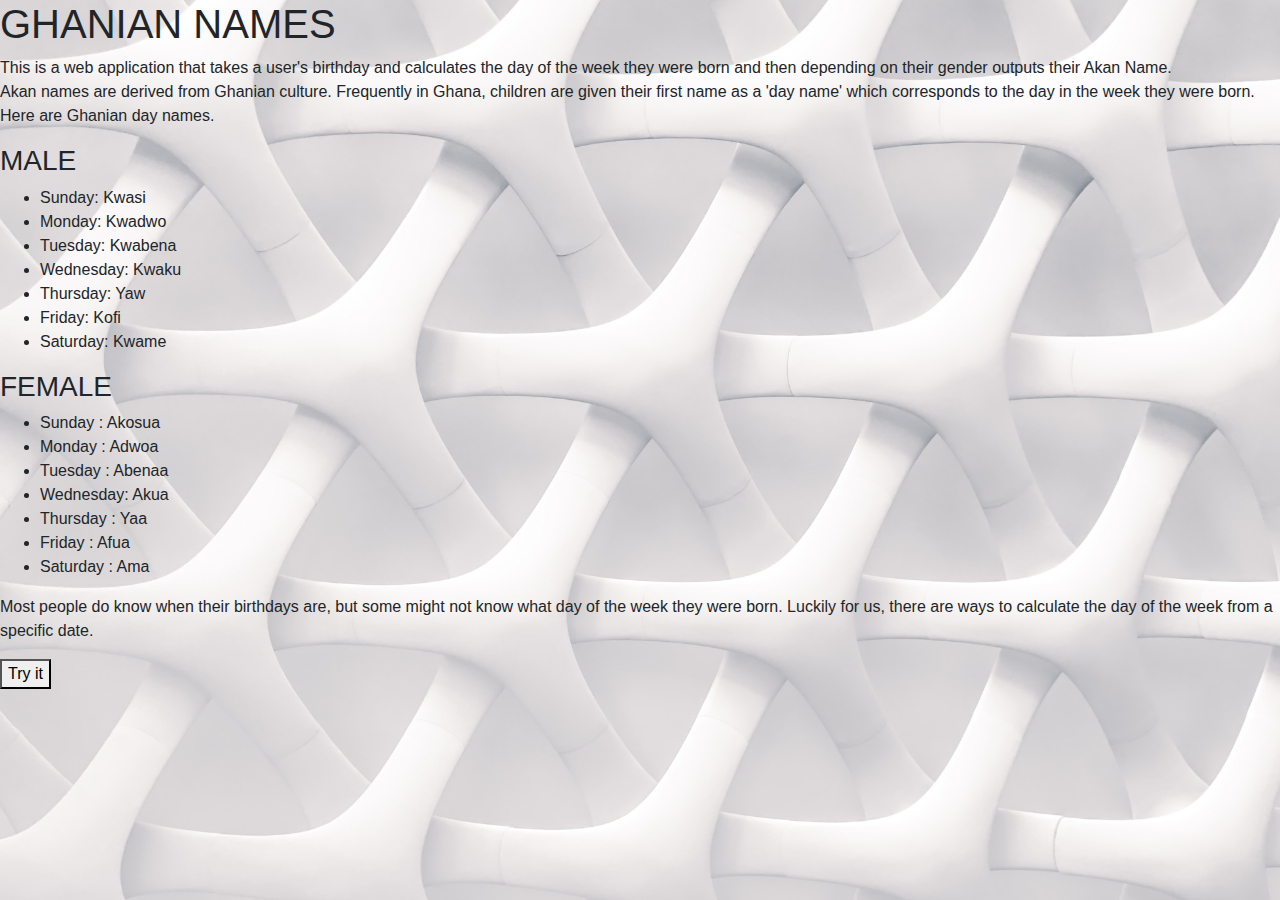
==== index.html @ dfda5a7b "Add readme file" ====
<!DOCTYPE html>
<html lang="en">
<head>
    <link rel="stylesheet" href="akan.css" type="text/css">
    <link rel="stylesheet" href="https://stackpath.bootstrapcdn.com/bootstrap/4.3.1/css/bootstrap.min.css" integrity="sha384-ggOyR0iXCbMQv3Xipma34MD+dH/1fQ784/j6cY/iJTQUOhcWr7x9JvoRxT2MZw1T" crossorigin="anonymous">
    <meta charset="UTF-8">
    <meta name="viewport" content="width=device-width, initial-scale=1.0">
    <meta http-equiv="X-UA-Compatible" content="ie=edge">
    <title>Akan Naming</title>
</head>

<body>
    <h1>GHANIAN NAMES</h1>
         <p>
            This is a web application that takes a user's birthday and calculates the day of the week 
            they were born and then depending on their gender outputs their Akan Name. 
                <br>
            Akan names are derived from Ghanian culture. Frequently in Ghana, children are given 
            their first name as a 'day name' which corresponds to the day in the week they were 
            born. Here are Ghanian day names.
        </p>

            <h3> MALE</h3>
                <ul>
                    <li>Sunday: Kwasi</li>
                    <li>Monday: Kwadwo</li>
                    <li>Tuesday: Kwabena</li>
                    <li>Wednesday: Kwaku</li>
                    <li>Thursday:  Yaw</li>
                    <li>Friday: Kofi</li>
                    <li>Saturday: Kwame</li>
                </ul>

            <h3>FEMALE</h3>
                <ul>
                    <li>Sunday   : Akosua</li>
                    <li>Monday   : Adwoa</li>
                    <li>Tuesday  : Abenaa</li>
                    <li>Wednesday: Akua</li>
                    <li>Thursday :  Yaa</li>
                    <li>Friday   : Afua</li>
                    <li>Saturday : Ama</li>
                </ul>
        <p>
            Most people do know when their birthdays are, but some might not know what day of the 
            week they were born. Luckily for us, there are ways to calculate the day of the week 
            from a specific date.
        </p> 
        
        <a href="form.html"><button type="button" onclick="validation()">Try it</button></a> 
    
</body>
</html>
---- akan.css ----
body{
    background-image: url(images/wallpaper.jpg);
    background-position: fixed;
    background-size: cover;
    background-repeat: no-repeat;
}

.card{
    border: 2pt solid black;
}

.jumbotron{
    text-align: center;
}
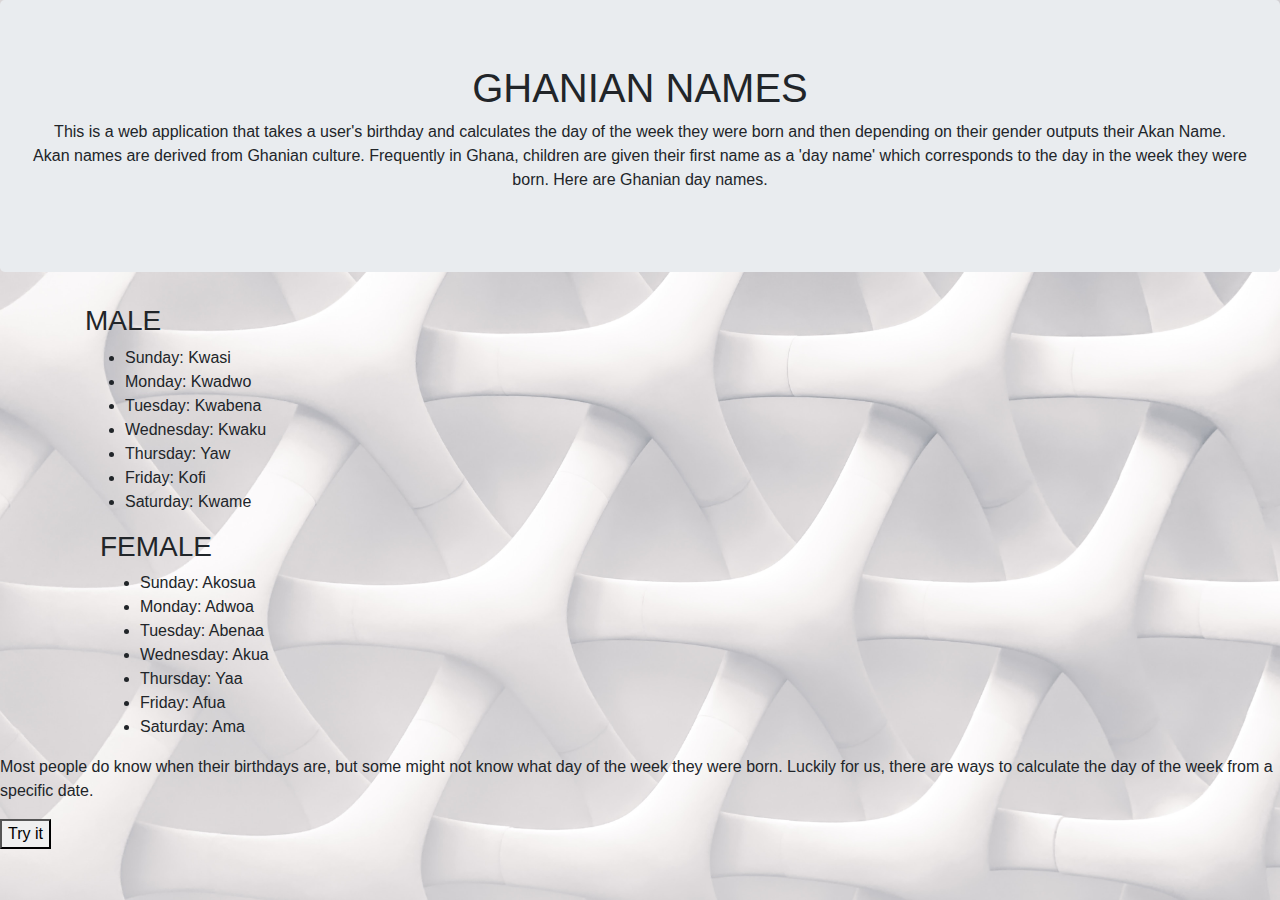
==== commit 662c558a: "rename akan.html to index.html" ====
--- a/index.html
+++ b/index.html
@@ -10,37 +10,53 @@
 </head>
 
 <body>
-    <h1>GHANIAN NAMES</h1>
-         <p>
-            This is a web application that takes a user's birthday and calculates the day of the week 
-            they were born and then depending on their gender outputs their Akan Name. 
-                <br>
-            Akan names are derived from Ghanian culture. Frequently in Ghana, children are given 
-            their first name as a 'day name' which corresponds to the day in the week they were 
-            born. Here are Ghanian day names.
-        </p>
+    <div class="top">
+        <div class="jumbotron">
+            <h1>GHANIAN NAMES</h1>
+                <p>
+                    This is a web application that takes a user's birthday and calculates the day of the week 
+                    they were born and then depending on their gender outputs their Akan Name. 
+                        <br>
+                    Akan names are derived from Ghanian culture. Frequently in Ghana, children are given 
+                    their first name as a 'day name' which corresponds to the day in the week they were 
+                    born. Here are Ghanian day names.
+                </p>
+        </div>
+    </div>
 
-            <h3> MALE</h3>
-                <ul>
-                    <li>Sunday: Kwasi</li>
-                    <li>Monday: Kwadwo</li>
-                    <li>Tuesday: Kwabena</li>
-                    <li>Wednesday: Kwaku</li>
-                    <li>Thursday:  Yaw</li>
-                    <li>Friday: Kofi</li>
-                    <li>Saturday: Kwame</li>
-                </ul>
+            <div class="container">
+                <div class="row">
+                    <div class="col-sm-6">
+                        
+                            <h3> MALE</h3>
+                                <ul>
+                                    <li>Sunday: Kwasi</li>
+                                    <li>Monday: Kwadwo</li>
+                                    <li>Tuesday: Kwabena</li>
+                                    <li>Wednesday: Kwaku</li>
+                                    <li>Thursday:  Yaw</li>
+                                    <li>Friday: Kofi</li>
+                                    <li>Saturday: Kwame</li>
+                                </ul>
+                        </div>
+                    </div>
 
-            <h3>FEMALE</h3>
-                <ul>
-                    <li>Sunday   : Akosua</li>
-                    <li>Monday   : Adwoa</li>
-                    <li>Tuesday  : Abenaa</li>
-                    <li>Wednesday: Akua</li>
-                    <li>Thursday :  Yaa</li>
-                    <li>Friday   : Afua</li>
-                    <li>Saturday : Ama</li>
-                </ul>
+                    <div class="col-sm-6">
+                        
+                            <h3>FEMALE</h3>
+                                <ul>
+                                    <li>Sunday: Akosua</li>
+                                    <li>Monday: Adwoa</li>
+                                    <li>Tuesday: Abenaa</li>
+                                    <li>Wednesday: Akua</li>
+                                    <li>Thursday:  Yaa</li>
+                                    <li>Friday: Afua</li>
+                                    <li>Saturday: Ama</li>
+                                </ul>
+                        </div>
+                    </div>
+                </div>
+            </div>
         <p>
             Most people do know when their birthdays are, but some might not know what day of the 
             week they were born. Luckily for us, there are ways to calculate the day of the week 
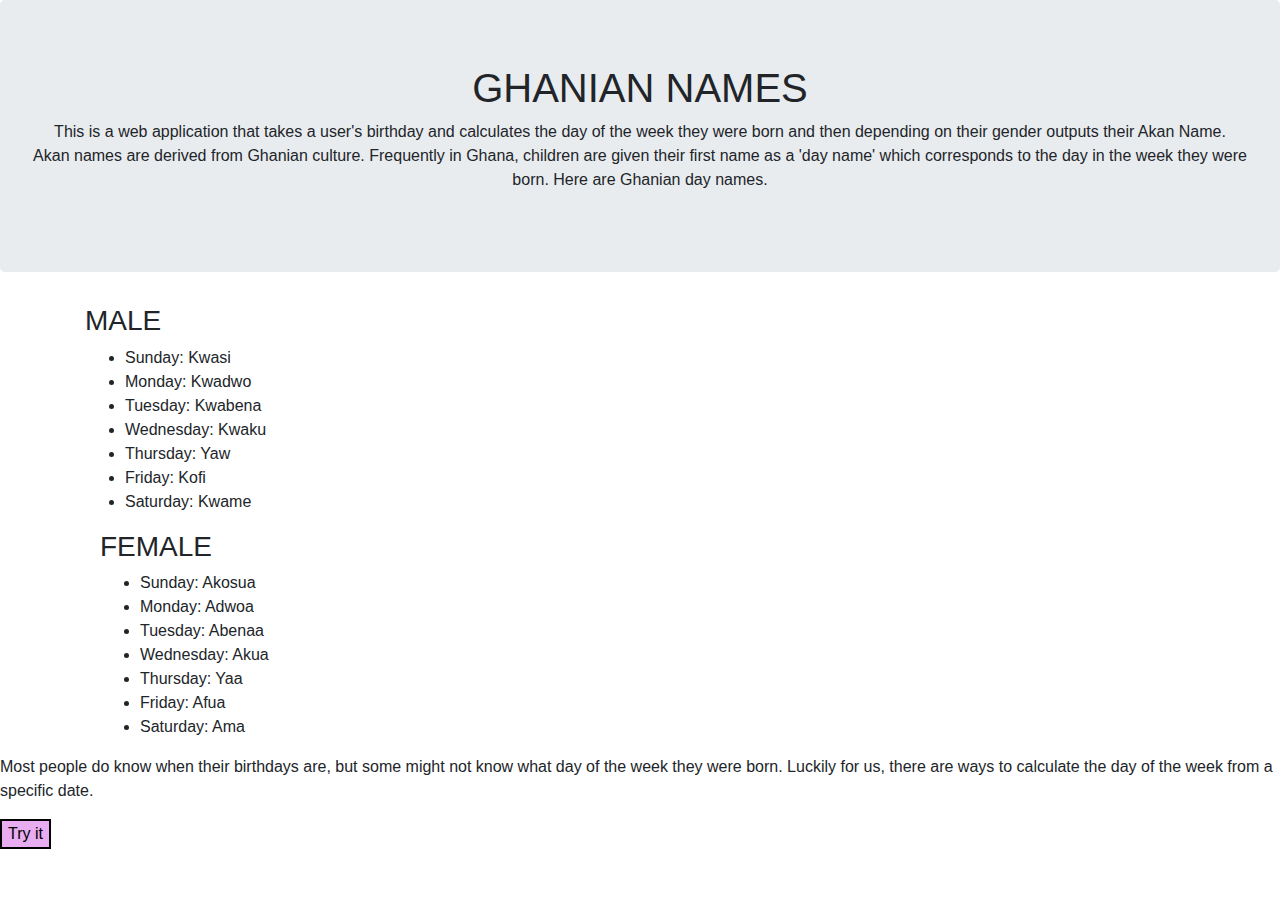
==== commit cda829a7: "Add a license link" ====
--- a/index.html
+++ b/index.html
@@ -1,7 +1,7 @@
 <!DOCTYPE html>
 <html lang="en">
 <head>
-    <link rel="stylesheet" href="akan.css" type="text/css">
+    <link rel="stylesheet" href="css/akan.css" type="text/css">
     <link rel="stylesheet" href="https://stackpath.bootstrapcdn.com/bootstrap/4.3.1/css/bootstrap.min.css" integrity="sha384-ggOyR0iXCbMQv3Xipma34MD+dH/1fQ784/j6cY/iJTQUOhcWr7x9JvoRxT2MZw1T" crossorigin="anonymous">
     <meta charset="UTF-8">
     <meta name="viewport" content="width=device-width, initial-scale=1.0">
--- a/css/akan.css
+++ b/css/akan.css
@@ -0,0 +1,22 @@
+body{
+    background-image: url(images/wallpaper.jpg);
+    background-position: fixed;
+    background-size: cover;
+    background-repeat: no-repeat;
+}
+
+.jumbotron{
+    text-align: center;
+}
+
+button{
+    background-color: rgb(232, 172, 240);
+    border: 2pt solid black;
+    color: black;
+    text-align: center;
+    font-size: 30px;
+}
+
+h1{
+    font-size: xx-large;
+}